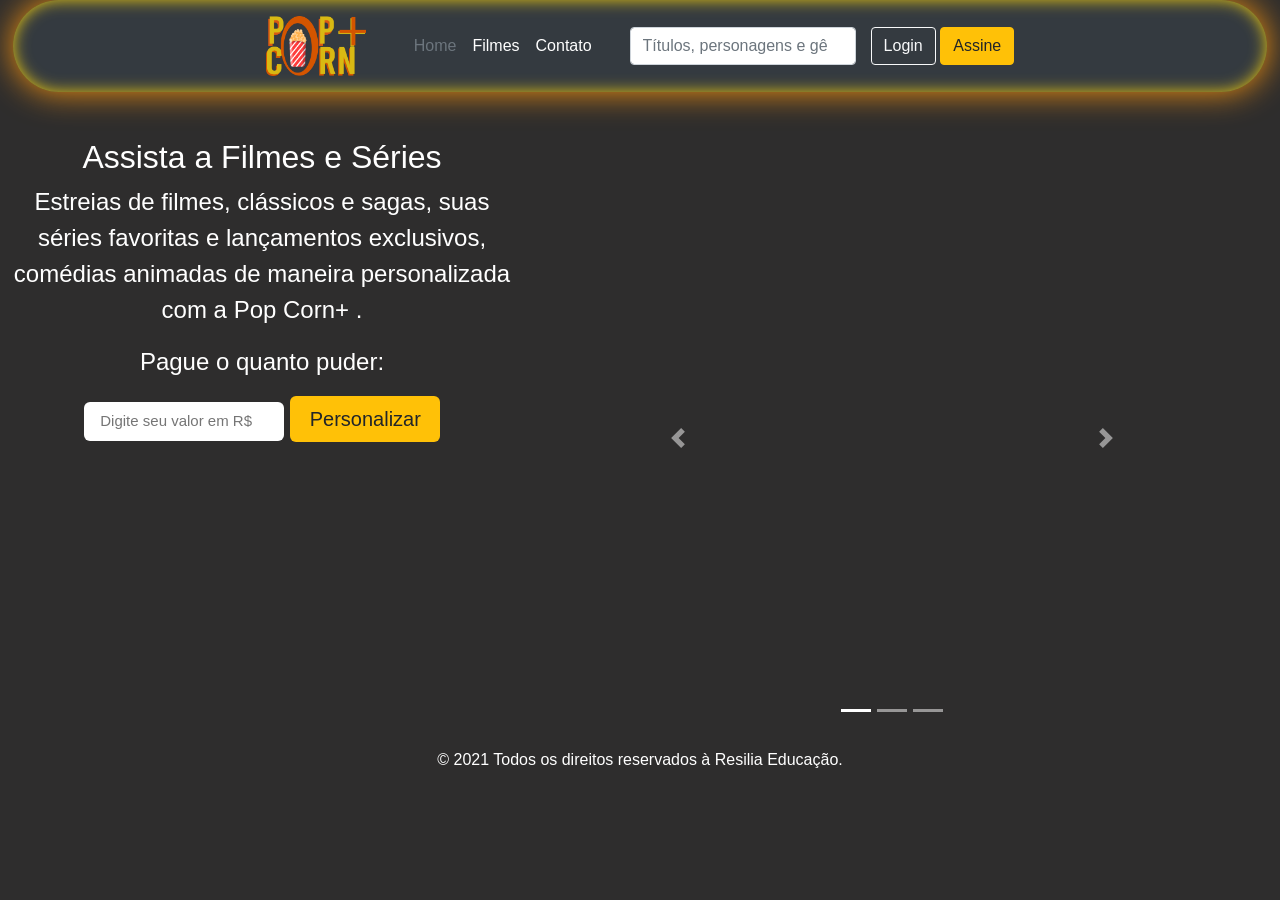
==== index.html @ e3db6efe "REsolvendo descirção filmes home" ====
<!DOCTYPE html>
<html lang="pt-BR">

<head>
  <meta charset="UTF-8">
  <meta http-equiv="X-UA-Compatible" content="IE=edge">
  <meta name="viewport" content="width=device-width, initial-scale=1.0">
  <title>Pop Corn + | Home</title>
  <link rel="stylesheet" href="https://stackpath.bootstrapcdn.com/bootstrap/4.3.1/css/bootstrap.min.css"
    integrity="sha384-ggOyR0iXCbMQv3Xipma34MD+dH/1fQ784/j6cY/iJTQUOhcWr7x9JvoRxT2MZw1T" crossorigin="anonymous">
  <link rel="stylesheet" href="./CSS/style.css">

  <link rel="preconnect" href="https://fonts.googleapis.com">
  <link rel="preconnect" href="https://fonts.gstatic.com" crossorigin>
  <link href="https://fonts.googleapis.com/css2?family=Sarabun:wght@100;200;700&display=swap" rel="stylesheet">

  <script src="https://code.jquery.com/jquery-3.6.0.min.js"
    integrity="sha256-/xUj+3OJU5yExlq6GSYGSHk7tPXikynS7ogEvDej/m4=" crossorigin="anonymous" defer></script>
  <script src="https://cdnjs.cloudflare.com/ajax/libs/popper.js/1.14.7/umd/popper.min.js"
    integrity="sha384-UO2eT0CpHqdSJQ6hJty5KVphtPhzWj9WO1clHTMGa3JDZwrnQq4sF86dIHNDz0W1" crossorigin="anonymous"
    defer></script>
  <script src="https://stackpath.bootstrapcdn.com/bootstrap/4.3.1/js/bootstrap.min.js"
    integrity="sha384-JjSmVgyd0p3pXB1rRibZUAYoIIy6OrQ6VrjIEaFf/nJGzIxFDsf4x0xIM+B07jRM" crossorigin="anonymous"
    defer></script>
  <script src="./JS/cep.js" defer></script>
  <script src="./JS/pesquisa.js" defer></script>
  <script src="./JS/validacoes.js" defer></script>
  <script src="./JS/home.js" defer></script>
  <script src="./JS/eventos.js" defer></script>
  <style>
    html,
    body {
      width: 100%;
      height: 100%;
    }

    header {
      border-radius: 100px;
      box-shadow: inset 0 0 1em rgb(231, 199, 18), 0 0 2em rgb(248, 147, 14);
      width: 98%;
      position: fixed;
      z-index: 1000;
    }



    .container1 {
      width: 100%;
      height: 100%;
      display: flex;
      flex-direction: column;
      justify-content: center;
      align-items: center;

    }

    section {
      display: flex;
      justify-items: center;
      margin-top: 10%;
      width: 100%;
      padding: 10px;
    }

    .home {
      text-align: center;
      border-radius: 5px;
      color: white;
      width: 40%;
      font-size: 150%;
    }

    .slide {
      display: flex;
      width: 40%;
      height: 600px;
      margin-left: 10%;
      object-fit: cover;
      color:white;
      text-align:center;
      
      

    }

    figure{
      
     background-repeat: no-repeat !important;
    
    }

    .poster{
      display:flex;
      height:10%;

    }

    .escopo{
      width: 40%;
      
      margin-left: 10%;
      object-fit: cover;
      color:white;
      text-align:center;
      display: flex;
      width: 53%;     
      flex-direction:column;
      background-color:rgba(0,0,0,0.7);
      z-index:2000;
      margin-bottom:1200px;
      overflow:visible;
    }

    .ocontainer {
      background-color: rgb(33, 37, 41, 0.7);
      display: none;
      flex-direction: column;
      border-radius: 10px;
      width: 30%;
      height: 350px;
      padding: 20px;
      align-items: center;
      justify-content: space-around;
      margin-top: 10%;
      z-index: 100;

    }

    #continuar {
      background-color: #FFC107;
      font-size: 20px;
      width: 150px;
      border: none;
      color: #212529;
    }
    
    .formcontrol {
      font-size: 15px;
      text-align: center;
      width: 200px;
      padding:8px ;
      border-radius: 6px;
     
    }
   

    #acesso{
      width: 50px;
      background-color: #FFC107;
      font-size: 20px;
      width: 150px;
      border: none;
      color: #212529;
      padding: 8px;
      border-radius: 6px;
    }

    
    input {
      width: 300px;
      padding: 8px;
      border-radius: 7px;
      border: none;
      
    }



    #rodape {
      width: 100%;
      text-align: center;
      color: white;
    }
  </style>

</head>

<body>

  <div class="b-example-divider"></div>

  <header class="p-3 bg-dark text-white">
    <div class="container1">
      <div class="d-flex flex-wrap align-items-center justify-content-center justify-content-lg-start">
        <a href="index.html"><img class="logo" src="./Imagens/poplogo.png" alt="logo"></a>
        <a href="/" class="d-flex align-items-center mb-2 mb-lg-0 text-white text-decoration-none">
          <svg class="bi me-2" width="40" height="32" role="img" aria-label="Bootstrap">
            <use xlink:href="#bootstrap" />
          </svg>
        </a>

        <ul class="nav col-12 col-lg-auto me-lg-auto mb-2 justify-content-center mb-md-0">
          <li><a href="index.html" class="nav-link px-2 text-secondary">Home</a></li>
          <li><a href="HTML/pesquisa.html" class="nav-link px-2 text-white">Filmes</a></li>
          <li><a href="HTML/contato.html" class="nav-link px-2 text-white">Contato</a></li>
        </ul>

        <form class="col-12 col-lg-auto mb-3 mb-lg-0 me-lg-3">
          <a href="./HTML/pesquisa.html"> <input type="search" class="form-control form-control-dark"
              placeholder="Títulos, personagens e gênero..." aria-label="Search"></a>
        </form>

        <div class="text-end">
          <a href="./HTML/login.html"><button id="login" type="button"
              class="btn btn-outline-light me-2">Login</button></a>
          <a href="./HTML/assineja.html"><button id="assine" type="button" class="btn btn-warning">Assine</button></a>
        </div>
      </div>
    </div>
  </header>
  <section>

    <div class="home">
      <h2>Assista a Filmes e Séries </h2>
      <p id="descricao">
        Estreias de filmes, clássicos e sagas, suas séries favoritas e lançamentos exclusivos,
        comédias animadas de maneira personalizada com a Pop Corn+ .
      </p>

      <div class="valores">
        <p id="pague">Pague o quanto puder:</p>
        <input type="number" class="formcontrol" placeholder="Digite seu valor em R$">
        <a href="./HTML/assineja.html"><button id="acesso" type="button"> Personalizar </button></a>

       
        

      </div>

    </div>
    <div id="carouselExampleIndicators" class="carousel slide" data-ride="carousel">
      <ol class="carousel-indicators">
        <li data-target="#carouselExampleIndicators" data-slide-to="0" class="active"></li>
        <li data-target="#carouselExampleIndicators" data-slide-to="1"></li>
        <li data-target="#carouselExampleIndicators" data-slide-to="2"></li>
      </ol>
      <div id="carrossel" class="carousel-inner">

      </div>
      <a class="carousel-control-prev" href="#carouselExampleIndicators" role="button" data-slide="prev">
        <span class="carousel-control-prev-icon" aria-hidden="true"></span>
        <span class="sr-only">Previous</span>
      </a>
      <a class="carousel-control-next" href="#carouselExampleIndicators" role="button" data-slide="next">
        <span class="carousel-control-next-icon" aria-hidden="true"></span>
        <span class="sr-only">Next</span>
      </a>
    </div>
  </section>
  <footer id="rodape" class="footer navbar-fixed-bottom">
    &copy; 2021 Todos os direitos reservados à Resilia Educação.
  </footer>
</body>

</html>
---- CSS/style.css ----
body{
    background-color: rgb(46, 45, 45);
    display: flex;
    align-items: center;
    flex-direction: column;
    
    
}

header{
border-radius: 100px;
box-shadow: inset 0 0 1em rgb(231, 199, 18), 0 0 2em rgb(248, 147, 14);
width: 98%;
position: fixed;
}

.container1{
    width: 100%;
    height: 100%;
    display: flex ;
    flex-direction: column;
    justify-content: center;
    align-items: center;
    
}

#box{
    display: flex;
    padding-top: 10%;
    width: 90%;
    flex-direction: column;
    justify-content: flex-end;
    align-items: center;
    
}

.container2{
    background-color:#212529;
    display: flex;
    flex-direction: column;
    border-radius: 10px;
    width: 30%;
    height: 300px;
    padding: 20px;
    align-items: center;
    justify-content: space-around;
    margin-top: 5%;
    
}
h1{
font-family: 'Sarabun', sans-serif, 2px;
color: white
}
p {
    color: white;
}
input {
    width: 300px;
    padding: 6px;
}
    body{
        background-color: rgb(46, 45, 45);
        display: flex;
        align-items: center;
        flex-direction: column;
    
    
    }
    
    header{
    border-radius: 100px;
    box-shadow: inset 0 0 1em rgb(231, 199, 18), 0 0 2em rgb(248, 147, 14);
    width: 98%;
    position: fixed;
    }
    
    .container1{
        width: 100%;
        height: 100%;
        display: flex ;
        flex-direction: column;
        justify-content: center;
        align-items: center;
    
    }
    
    #box{
        display: flex;
        padding-top: 10%;
        width: 90%;
        flex-direction: column;
        justify-content: flex-end;
        align-items: center;
    
    }
    
    .container2{
        background-color:#212529;
        display: flex;
        flex-direction: column;
        border-radius: 10px;
        width: 30%;
        height: 300px;
        padding: 20px;
        align-items: center;
        justify-content: space-around;
        margin-top: 5%;
    
    }
    h1{
    font-family: 'Sarabun', sans-serif, 2px;
    color: white
    }
    p {
        color: white;
    }
    input {
        width: 300px;
        padding: 6px;
    }

    .ocontainer{
        background-color:#212529;
        display: flex;
        flex-direction: column;
        border-radius: 10px;
        width: 30%;
        height: 350px;
        padding: 20px;
        align-items: center;
        justify-content: space-around;
        margin-top: 5%;

    }

    .primeiro {
        color: white;
    }
    .logo{
        width: 100px;
    }
    #rodape {
        width: 100%;
        text-align: center;
        color: white;
      }
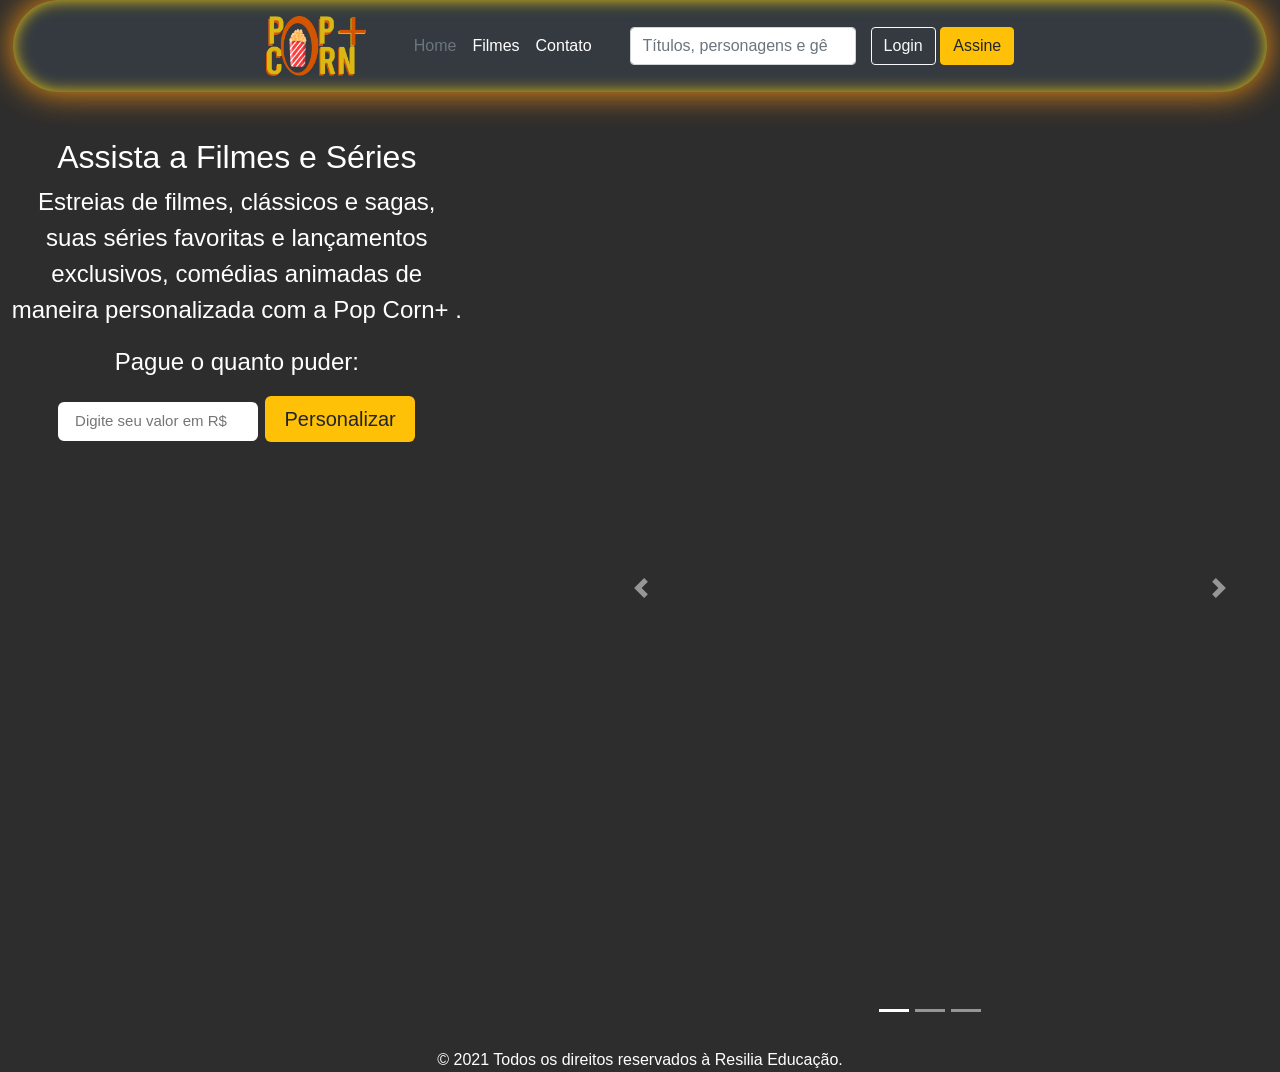
==== commit 6f9370b6: "conflito resolvido" ====
--- a/index.html
+++ b/index.html
@@ -39,7 +39,7 @@
       box-shadow: inset 0 0 1em rgb(231, 199, 18), 0 0 2em rgb(248, 147, 14);
       width: 98%;
       position: fixed;
-      z-index: 1000;
+      z-index: 2001;
     }
 
 
@@ -72,41 +72,36 @@
 
     .slide {
       display: flex;
-      width: 40%;
-      height: 600px;
+      width: 60%;
+      height: 900px;
       margin-left: 10%;
       object-fit: cover;
       color:white;
       text-align:center;
-      
-      
-
-    }
-
-    figure{
-      
-     background-repeat: no-repeat !important;
-    
-    }
+    }
+
 
     .poster{
       display:flex;
       height:10%;
-
+      background-repeat: no-repeat;
+      background-size:contain;
+    }
+    h5{
+      font-size: 1.5em;
     }
 
     .escopo{
-      width: 40%;
-      
-      margin-left: 10%;
+      width: 100%;
+      height: 900px;    
       object-fit: cover;
+      padding: 10%;
+      font-size: 2em;
       color:white;
       text-align:center;
-      display: flex;
-      width: 53%;     
+      display: none;      
       flex-direction:column;
       background-color:rgba(0,0,0,0.7);
-      z-index:2000;
       margin-bottom:1200px;
       overflow:visible;
     }
@@ -221,10 +216,6 @@
         <p id="pague">Pague o quanto puder:</p>
         <input type="number" class="formcontrol" placeholder="Digite seu valor em R$">
         <a href="./HTML/assineja.html"><button id="acesso" type="button"> Personalizar </button></a>
-
-       
-        
-
       </div>
 
     </div>
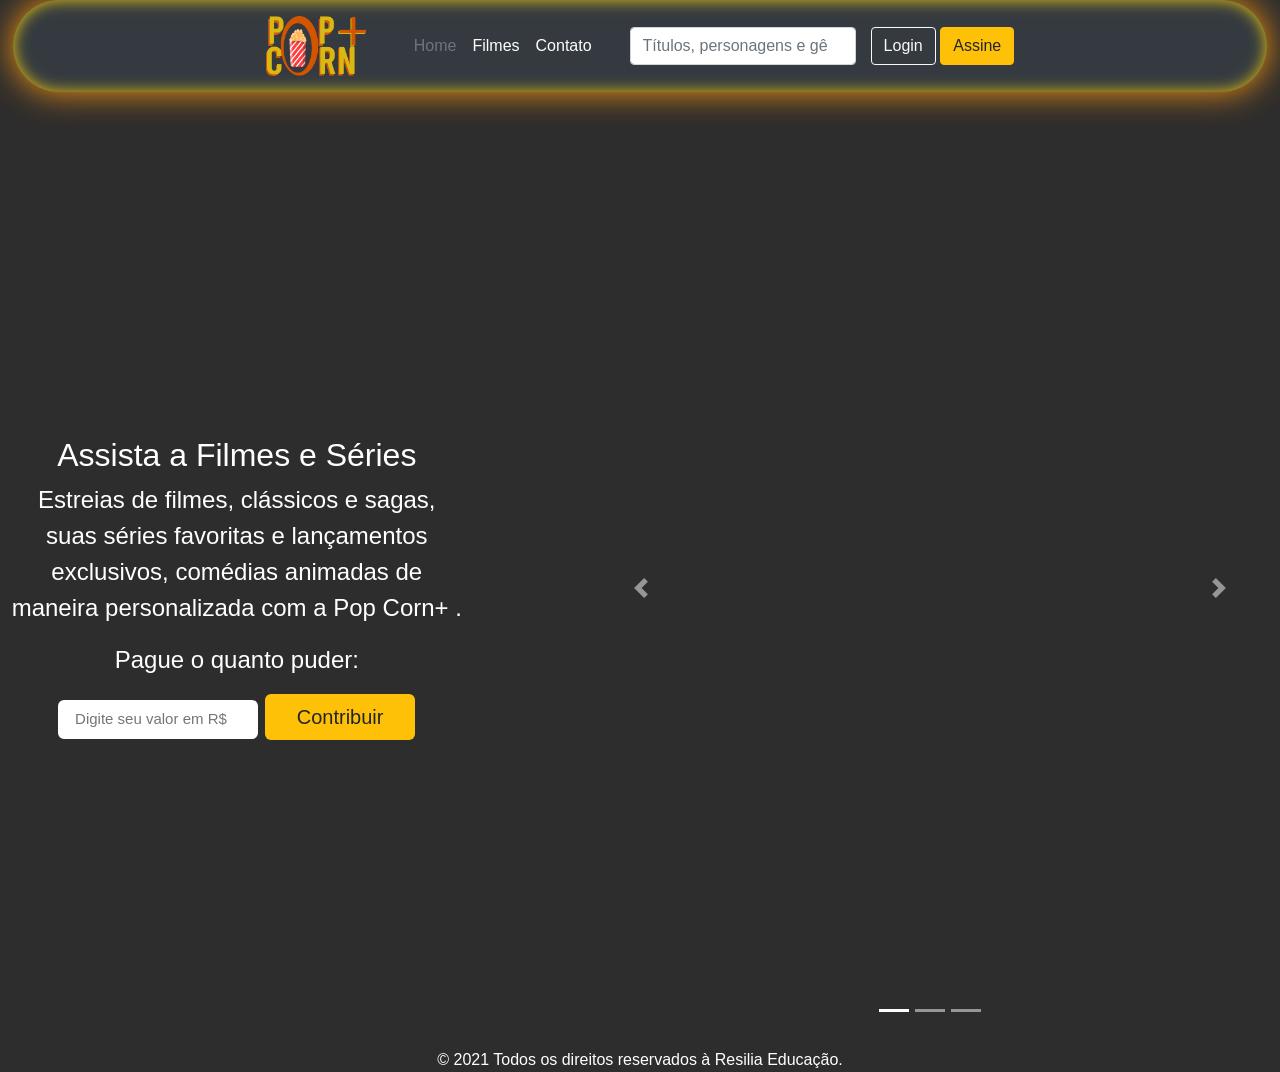
==== commit e323a3af: "home parcialmente resolvido" ====
--- a/index.html
+++ b/index.html
@@ -57,6 +57,7 @@
     section {
       display: flex;
       justify-items: center;
+      align-items: center;
       margin-top: 10%;
       width: 100%;
       padding: 10px;
@@ -99,12 +100,13 @@
       font-size: 2em;
       color:white;
       text-align:center;
-      display: none;      
+      display: flex;      
       flex-direction:column;
       background-color:rgba(0,0,0,0.7);
       margin-bottom:1200px;
       overflow:visible;
     }
+    
 
     .ocontainer {
       background-color: rgb(33, 37, 41, 0.7);
@@ -215,7 +217,7 @@
       <div class="valores">
         <p id="pague">Pague o quanto puder:</p>
         <input type="number" class="formcontrol" placeholder="Digite seu valor em R$">
-        <a href="./HTML/assineja.html"><button id="acesso" type="button"> Personalizar </button></a>
+        <a href="./HTML/assineja.html"><button id="acesso" type="button"> Contribuir</button></a>
       </div>
 
     </div>
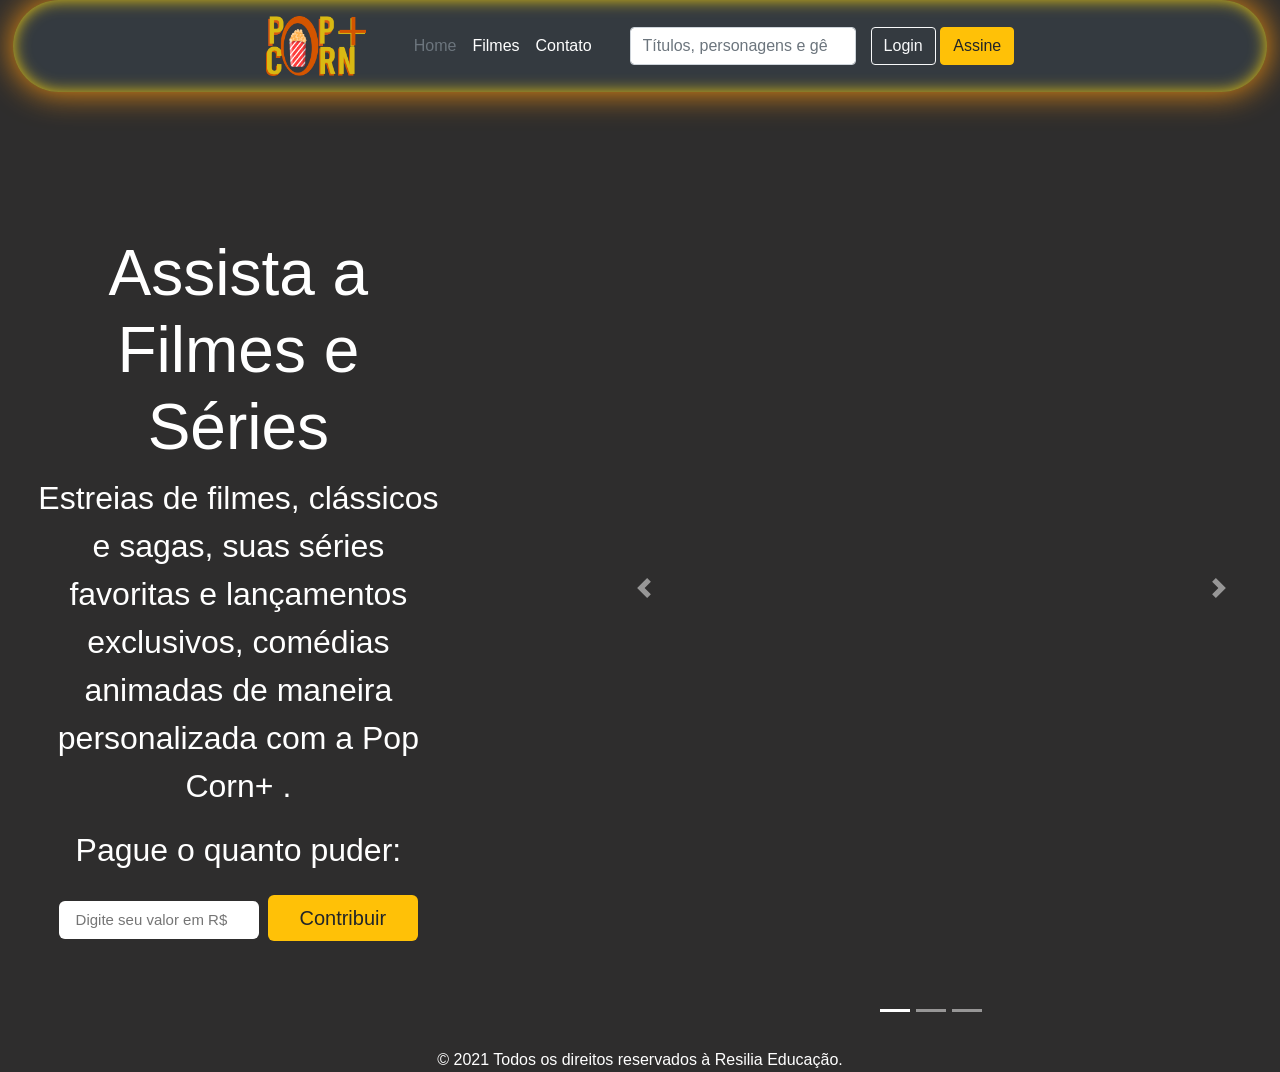
==== commit d88b1b37: "aumento das fontes da home" ====
--- a/index.html
+++ b/index.html
@@ -68,7 +68,11 @@
       border-radius: 5px;
       color: white;
       width: 40%;
-      font-size: 150%;
+      font-size: 200%;
+      padding: 2%;
+    }
+    h2{
+      font-size: 200%;
     }
 
     .slide {
